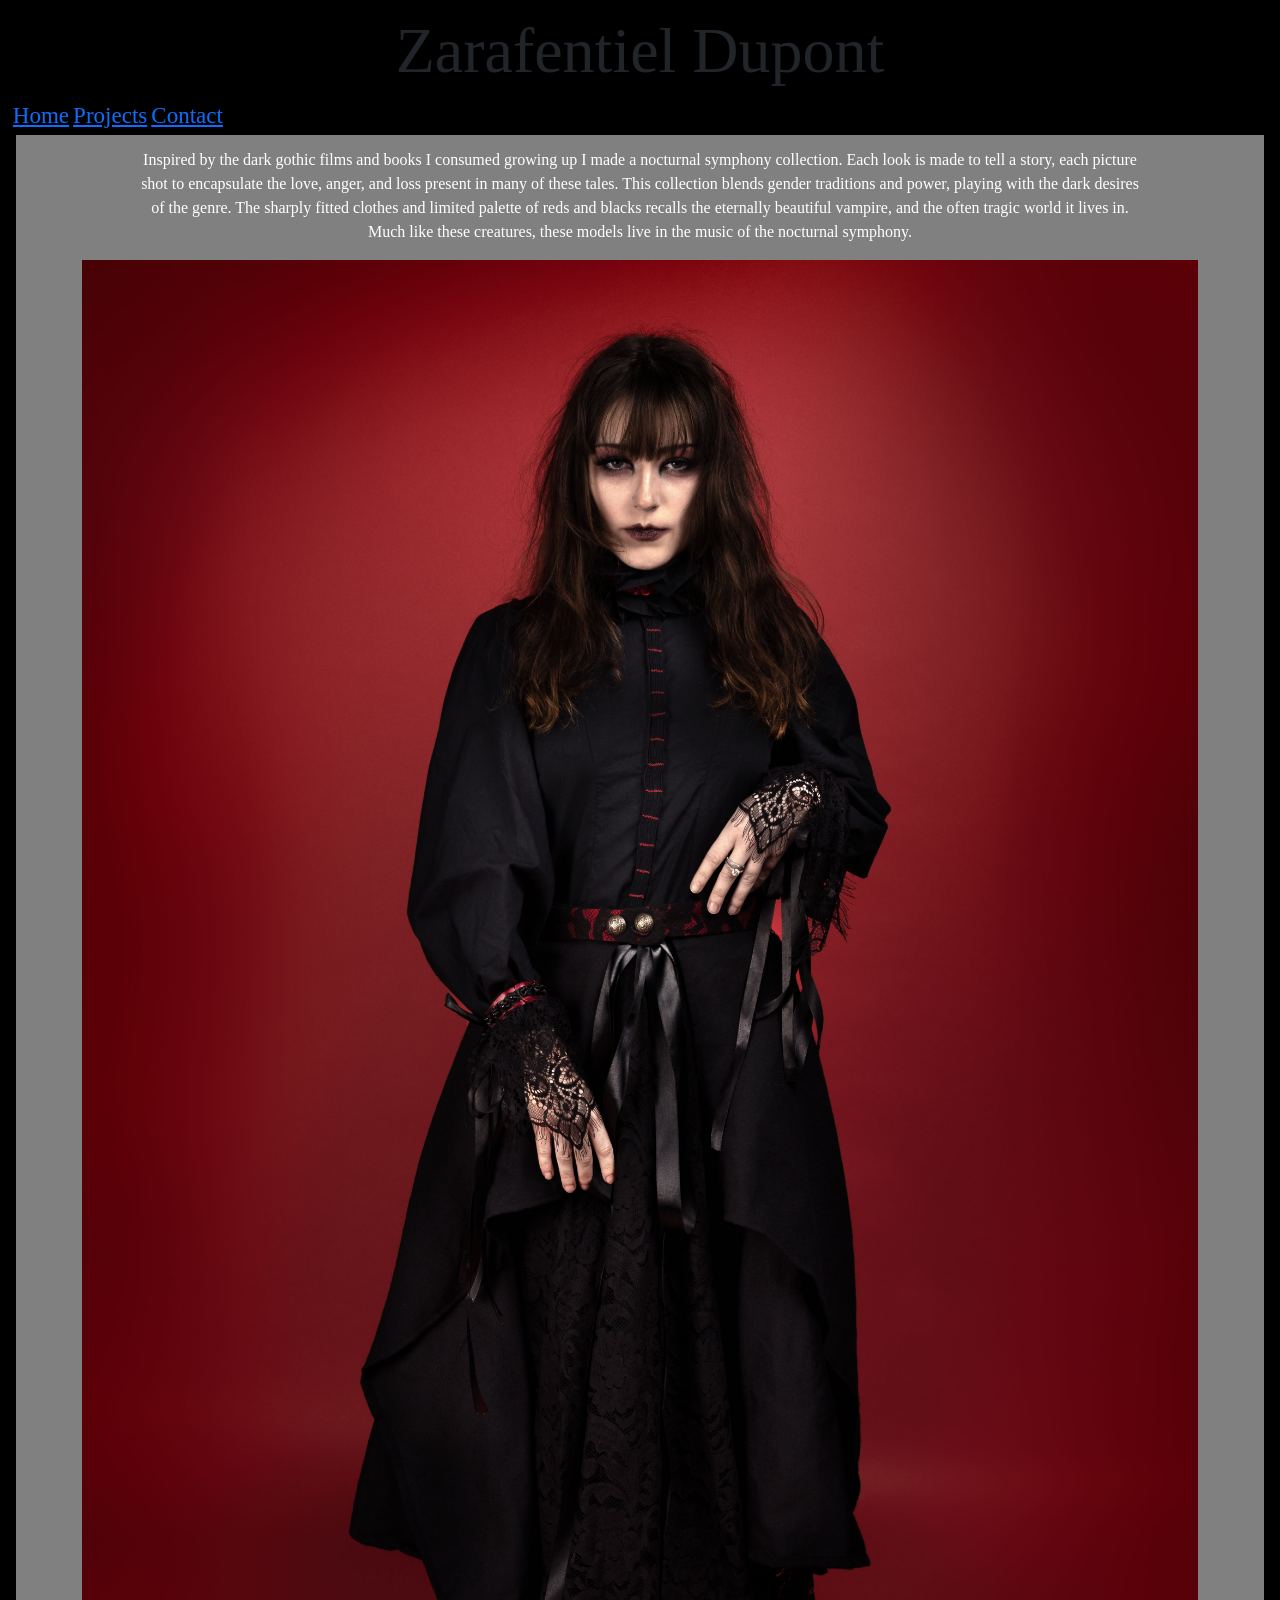
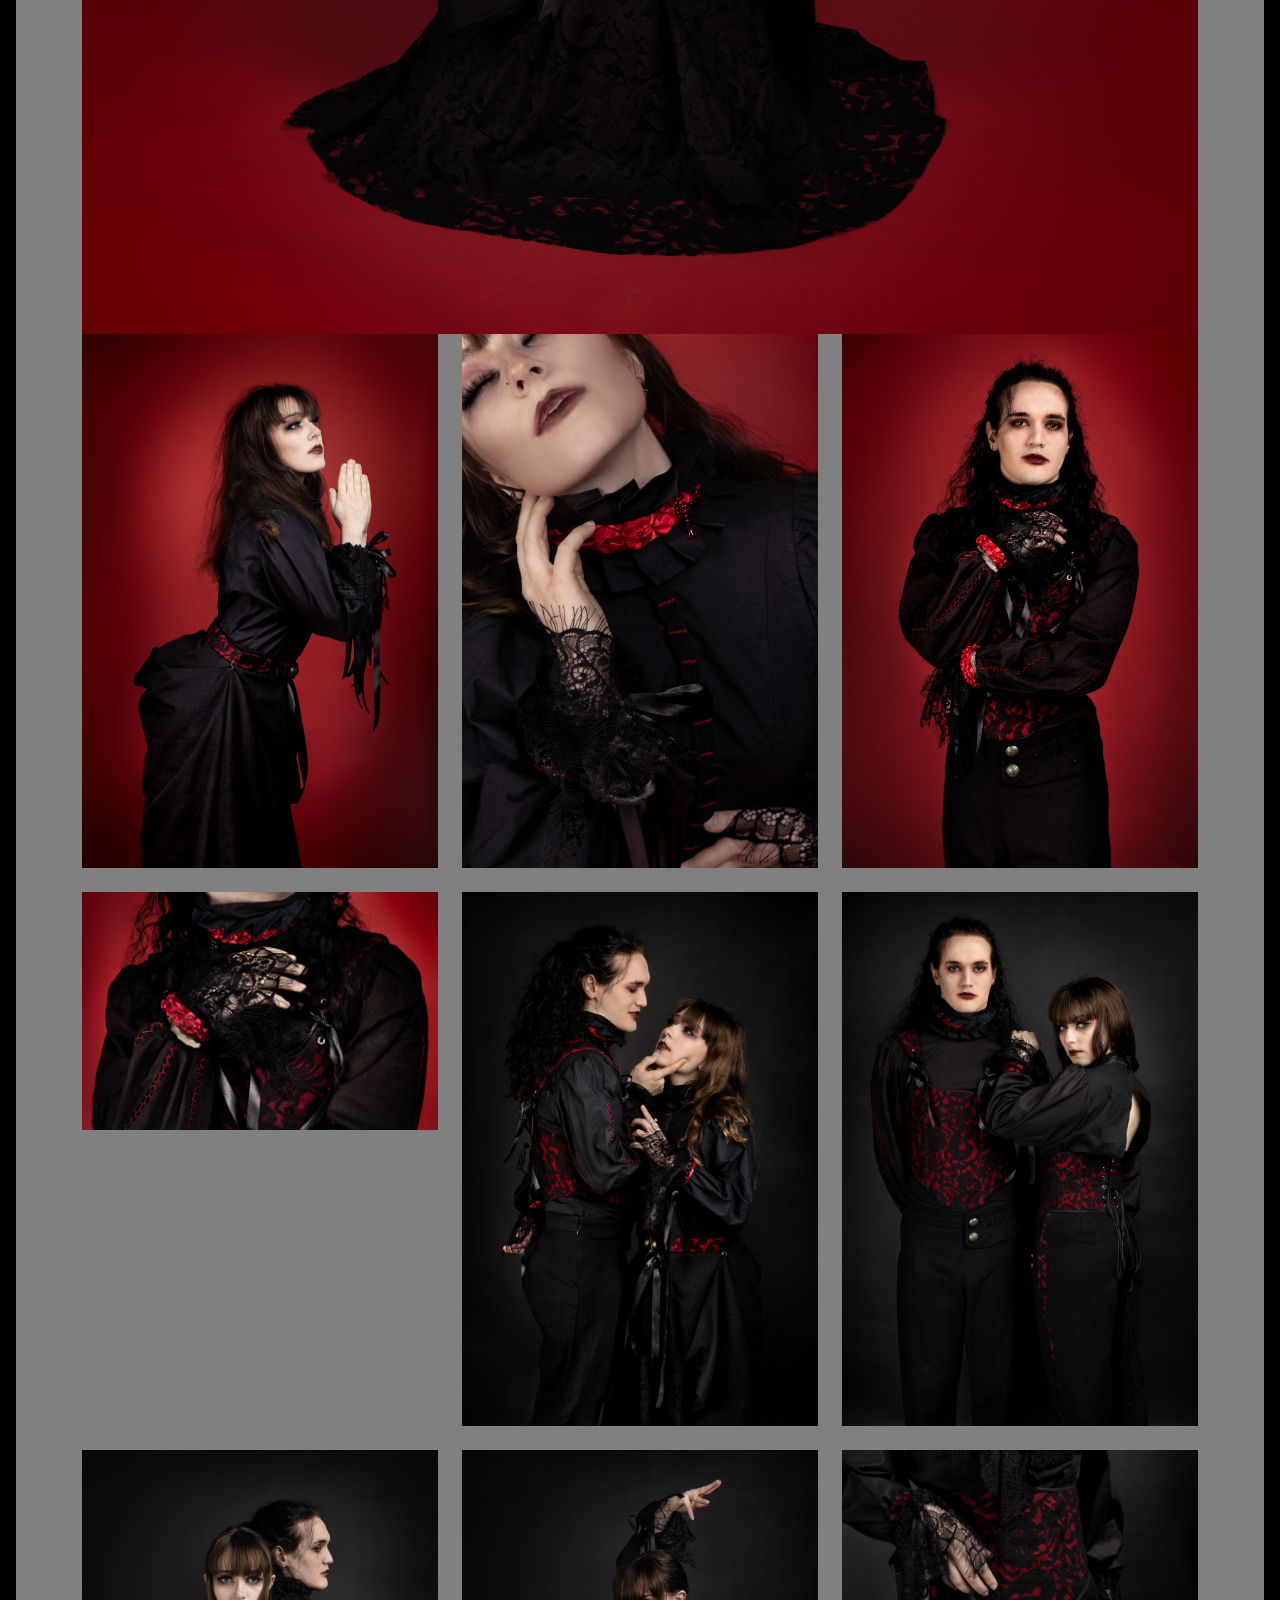
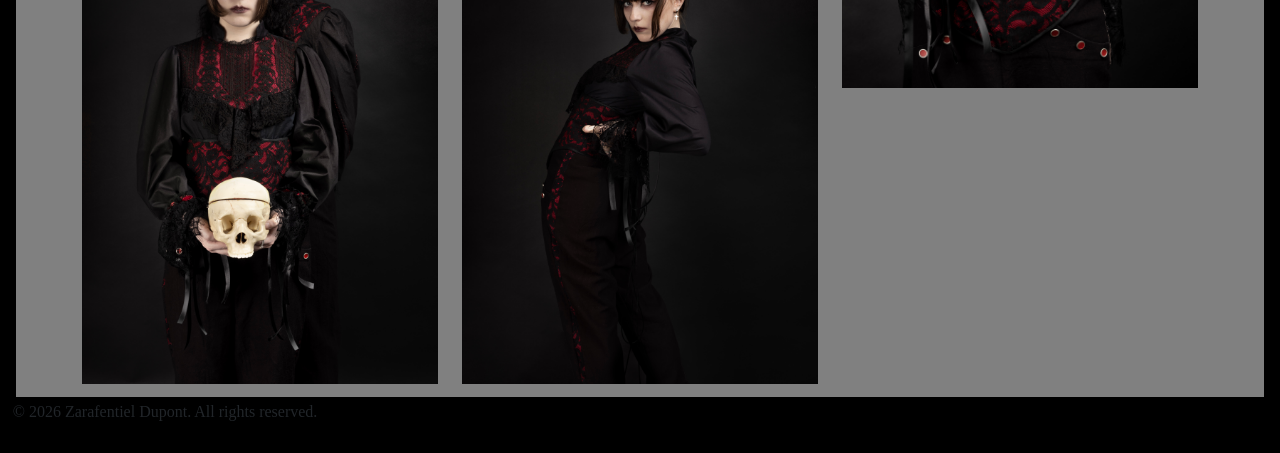
==== NoctSymGallery.html @ 42818095 "Added gallery page, need to figure out break, need to fix dropdown and intergrate img enlarge." ====
<!DOCTYPE html>
<html lang ="en">
    <head>
        <meta charset="utf-8">
        <meta name="viewport" content="width=device-width, initial-scale=1">
        <!-- Bootstrap Style Sheet-->
        <link href="https://cdn.jsdelivr.net/npm/bootstrap@5.3.8/dist/css/bootstrap.min.css" rel="stylesheet" integrity="sha384-sRIl4kxILFvY47J16cr9ZwB07vP4J8+LH7qKQnuqkuIAvNWLzeN8tE5YBujZqJLB" crossorigin="anonymous">
        <!-- Personal Style Sheet-->
        <link rel="stylesheet" href="stylesheet.css">
        <title>Zarafentiel Dupont</title>
    </head>
    <body>
        <a class="main_content_skip" href="#main_content">skip to main content</a>
        <h1>Zarafentiel Dupont</h1>
        <header>
            <!-- navigation -->
            <div class="topnav">
                <a href="Index.html">Home</a>
            
                <div class="dropdown navItem"><a href="#projects">Projects</a>
                    <div class="dropdown-content"><a href="nocturnalsymphonypresentation.html">Nocturnal Symphony Presentation</a></div>
                </div>
                <a href="#contact">Contact</a>
            </div>
        </header>
        <div class="mainBody">
            <a id="main_content"></a>
                <div class="container">
                    <p class="Introduction">Inspired by the dark gothic films and books I consumed growing up I made a nocturnal symphony collection. Each look is made to tell a story, each picture shot to encapsulate the love, anger, and loss present in many of these tales. This collection blends gender traditions and power, playing with the dark desires of the genre. The sharply fitted clothes and limited palette of reds and blacks recalls the eternally beautiful vampire, and the often tragic world it lives in. Much like these creatures, these models live in the music of the nocturnal symphony.</p>
                    <img src="Assets/NSGallery/z.final.looks1399.jpeg" class="img-fluid" padding-bottom="20px">
                    <br>
                    <div class="row">
                        <div class="col-md-4">
                           <img src="Assets/NSGallery/z.final.looks1440.jpeg" class="img-fluid"> 
                        </div>
                        <div class="col-md-4">
                            <img src="Assets/NSGallery/z.final.looks1543.jpeg" class="img-fluid">
                        </div>
                        <div class="col-md-4">
                            <img src="Assets/NSGallery/z.final.looks1590.jpeg" class="img-fluid">
                        </div>
                    </div>
                    <br>
                    <div class="row">
                        <div class="col-md-4">
                           <img src="Assets/NSGallery/z.final.looks1606.jpeg" class="img-fluid"> 
                        </div>
                        <div class="col-md-4">
                            <img src="Assets/NSGallery/z.final.looks1783.jpeg" class="img-fluid">
                        </div>
                        <div class="col-md-4">
                            <img src="Assets/NSGallery/z.final.looks1811.jpeg" class="img-fluid">
                        </div>
                    </div>
                    <br>
                    <div class="row">
                        <div class="col-md-4">
                           <img src="Assets/NSGallery/z.final.looks1849.jpg" class="img-fluid"> 
                        </div>
                        <div class="col-md-4">
                            <img src="Assets/NSGallery/z.final.looks1880.jpg" class="img-fluid">
                        </div>
                        <div class="col-md-4">
                            <img src="Assets/NSGallery/z.final.looks1889.jpg" class="img-fluid">
                        </div>
                    </div>
                </div>
        </div>
        <footer>
            <p>&copy; 2026 Zarafentiel Dupont. All rights reserved.</p>
        </footer>
        <!-- Bootstrap Javascript Bundle-->
        <script src="https://cdn.jsdelivr.net/npm/bootstrap@5.3.8/dist/js/bootstrap.bundle.min.js" integrity="sha384-FKyoEForCGlyvwx9Hj09JcYn3nv7wiPVlz7YYwJrWVcXK/BmnVDxM+D2scQbITxI" crossorigin="anonymous"></script>
    </body>
</html>
---- stylesheet.css ----
/* comment */

h1 {
    font-size: 5vw;
    text-align: center;
}
a {
    font-size: 1.8vw;
}
body {
    padding: 1%;
    align-self: center;
    background-color: #000000;
    font-family:Georgia, 'Times New Roman', Times, serif
}
.main_content_skip {
    display: none;
}
.Introduction {
    text-align: center;
    color:white;
    padding-left: 5%;
    padding-right: 5%;
}
.topNav a{
    color: white;
}
.dropdown {
    position: relative;
}
.dropdown-content {
    display: none;
    position: absolute;
    background-color:white;
    min-width: 130px;
    box-shadow: 0px 8px 16px 0px rgba(0,0,0,0.2);
    padding: 12px 16px;
}
.dropdown:hover .dropdown-content{
    display: block;
}
.navItem {
    display: inline-block;
}

.mainBody {
    border: solid black;
    background-color: grey;
    border-radius: 0px;
    font-size: 100%;
    padding: 1%;
    border-top-left-radius: 0px;
}
.dropdownImg {
    position: relative;
}
.dropdownImg-content {
    display: none;
    position: absolute;
    background-color: white;
    min-width: 160px;
}
.dropdownImg:active .dropdownImg-content {
    display: block;
}
.desc {
    padding: 15px;
    text-align: center;
}
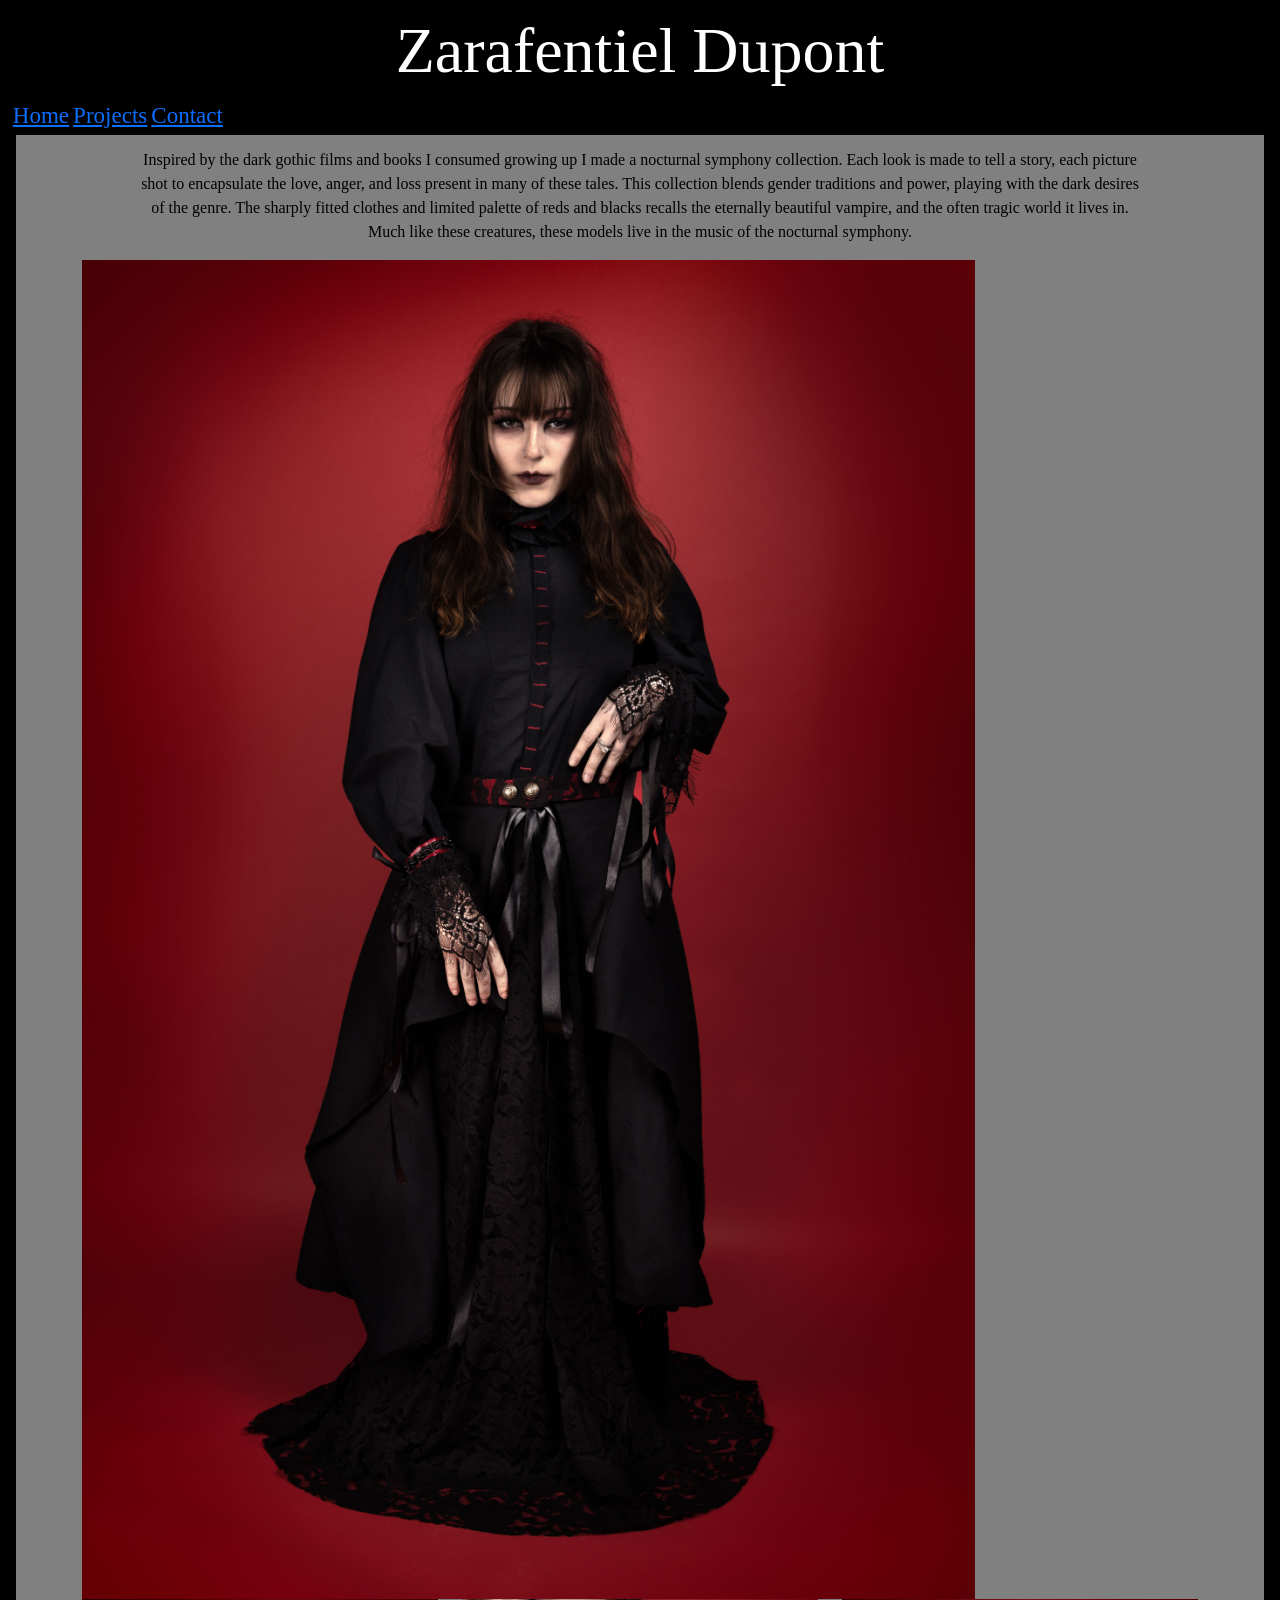
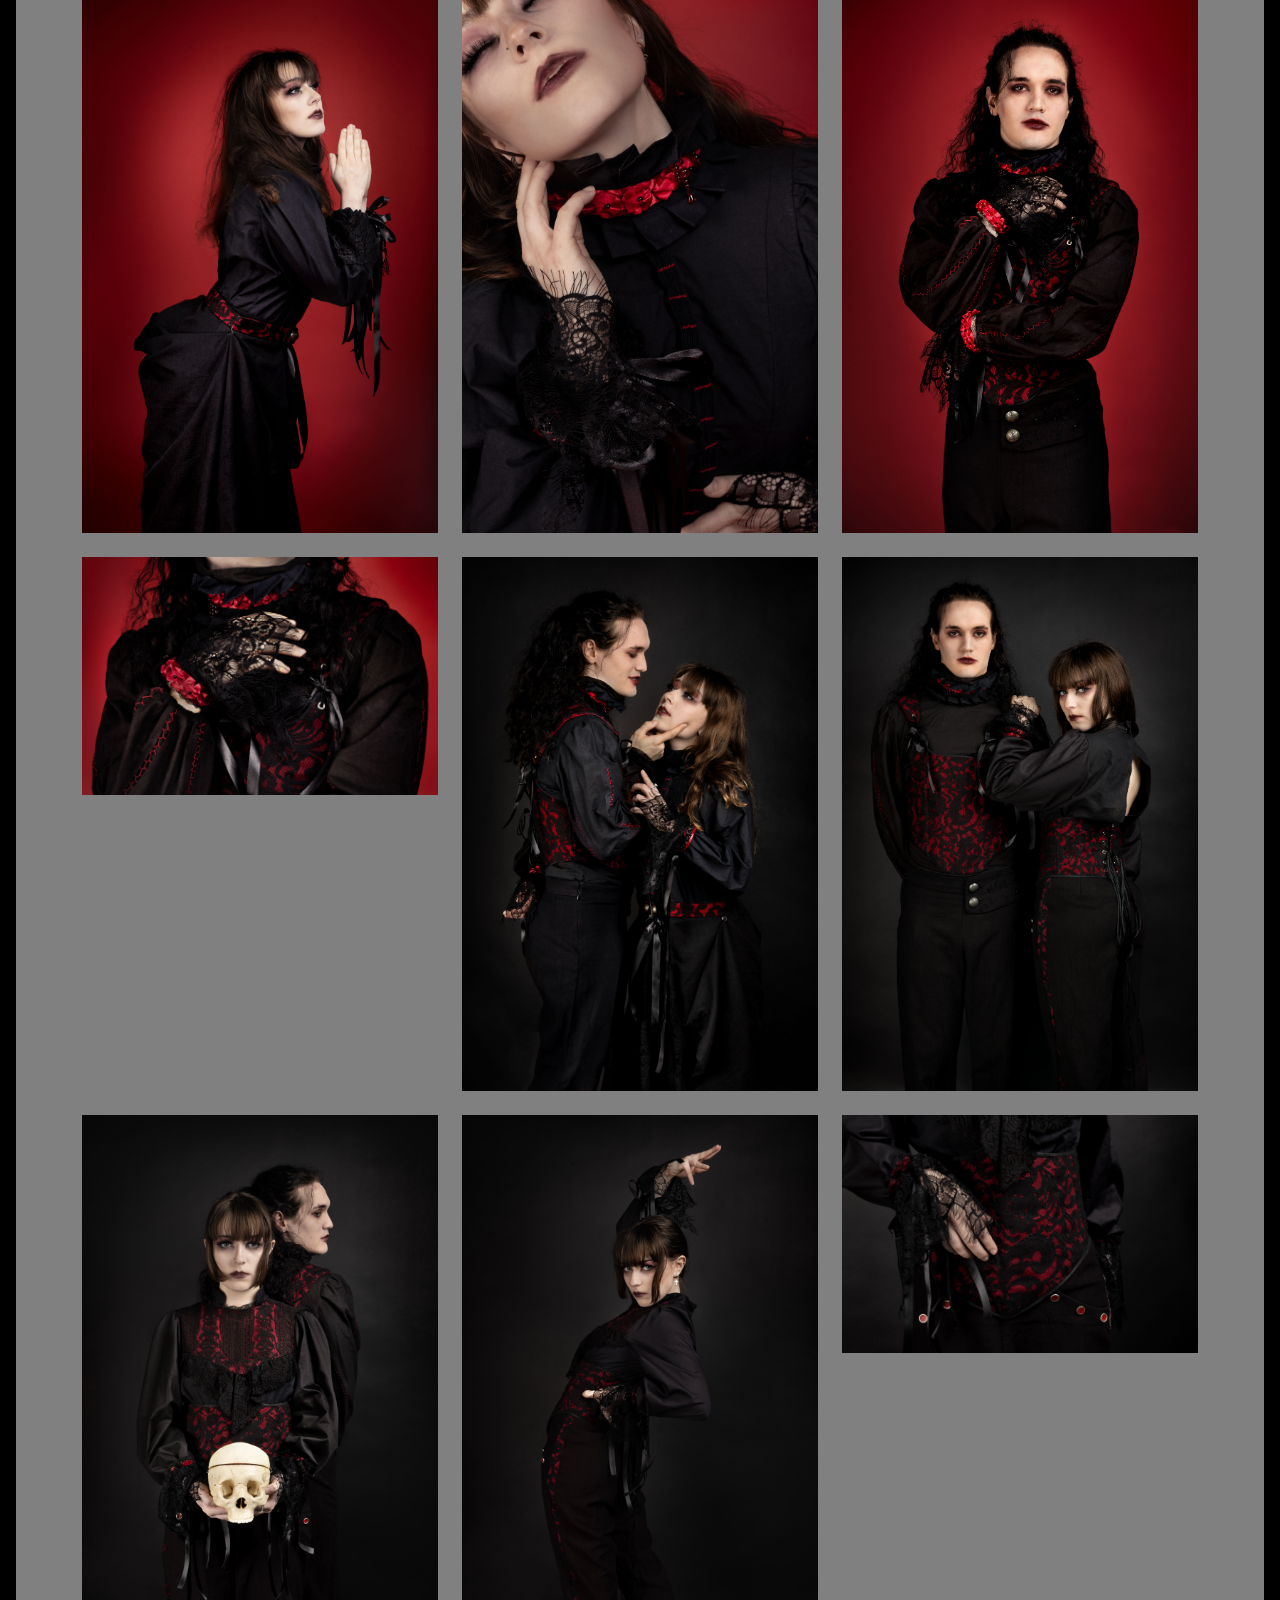
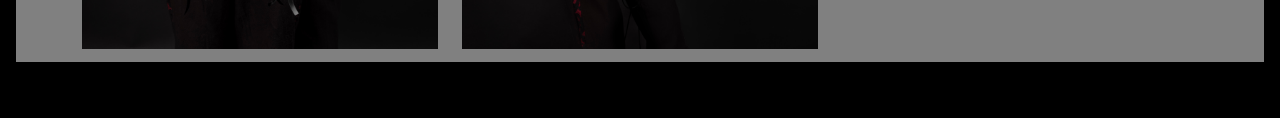
==== commit e80f0ae2: "Fixed image centering, changed home page dropdown and paragraph" ====
--- a/NoctSymGallery.html
+++ b/NoctSymGallery.html
@@ -27,7 +27,7 @@
             <a id="main_content"></a>
                 <div class="container">
                     <p class="Introduction">Inspired by the dark gothic films and books I consumed growing up I made a nocturnal symphony collection. Each look is made to tell a story, each picture shot to encapsulate the love, anger, and loss present in many of these tales. This collection blends gender traditions and power, playing with the dark desires of the genre. The sharply fitted clothes and limited palette of reds and blacks recalls the eternally beautiful vampire, and the often tragic world it lives in. Much like these creatures, these models live in the music of the nocturnal symphony.</p>
-                    <img src="Assets/NSGallery/z.final.looks1399.jpeg" class="img-fluid" padding-bottom="20px">
+                    <img src="Assets/NSGallery/z.final.looks1399.jpeg" class="img-fluid" width="80%" padding-bottom="20px">
                     <br>
                     <div class="row">
                         <div class="col-md-4">
--- a/stylesheet.css
+++ b/stylesheet.css
@@ -3,9 +3,13 @@
 h1 {
     font-size: 5vw;
     text-align: center;
+    color: white;
 }
 a {
     font-size: 1.8vw;
+}
+p{
+    color: black;
 }
 body {
     padding: 1%;
@@ -18,12 +22,15 @@
 }
 .Introduction {
     text-align: center;
-    color:white;
     padding-left: 5%;
     padding-right: 5%;
 }
-.topNav a{
+.tab {
     color: white;
+    text-decoration: none;
+    padding-right: 1%;
+    padding-left: 1%;
+    font-size: 2vw;
 }
 .dropdown {
     position: relative;
@@ -66,4 +73,10 @@
 .desc {
     padding: 15px;
     text-align: center;
+}
+.modalImg:hover {
+    transform: scale(1.05);
+}
+.modal-content{
+    align-content: center;
 }
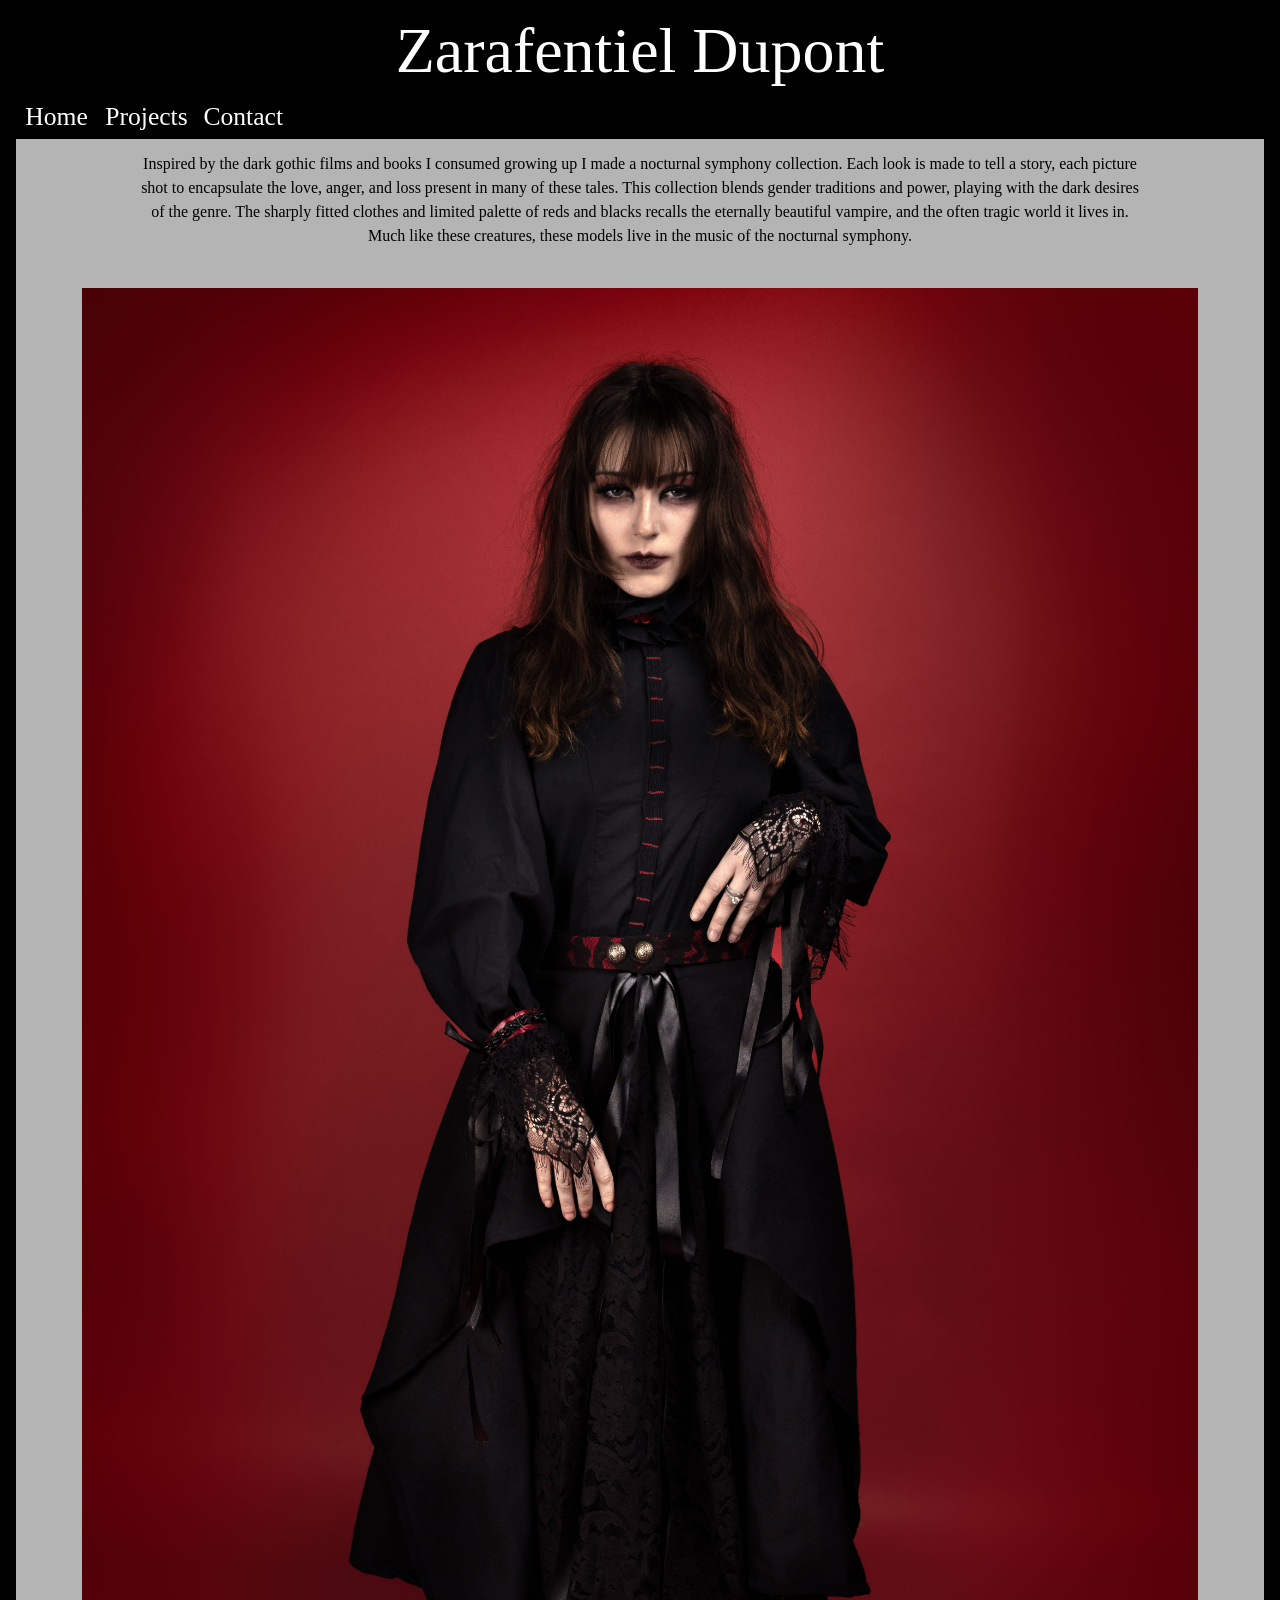
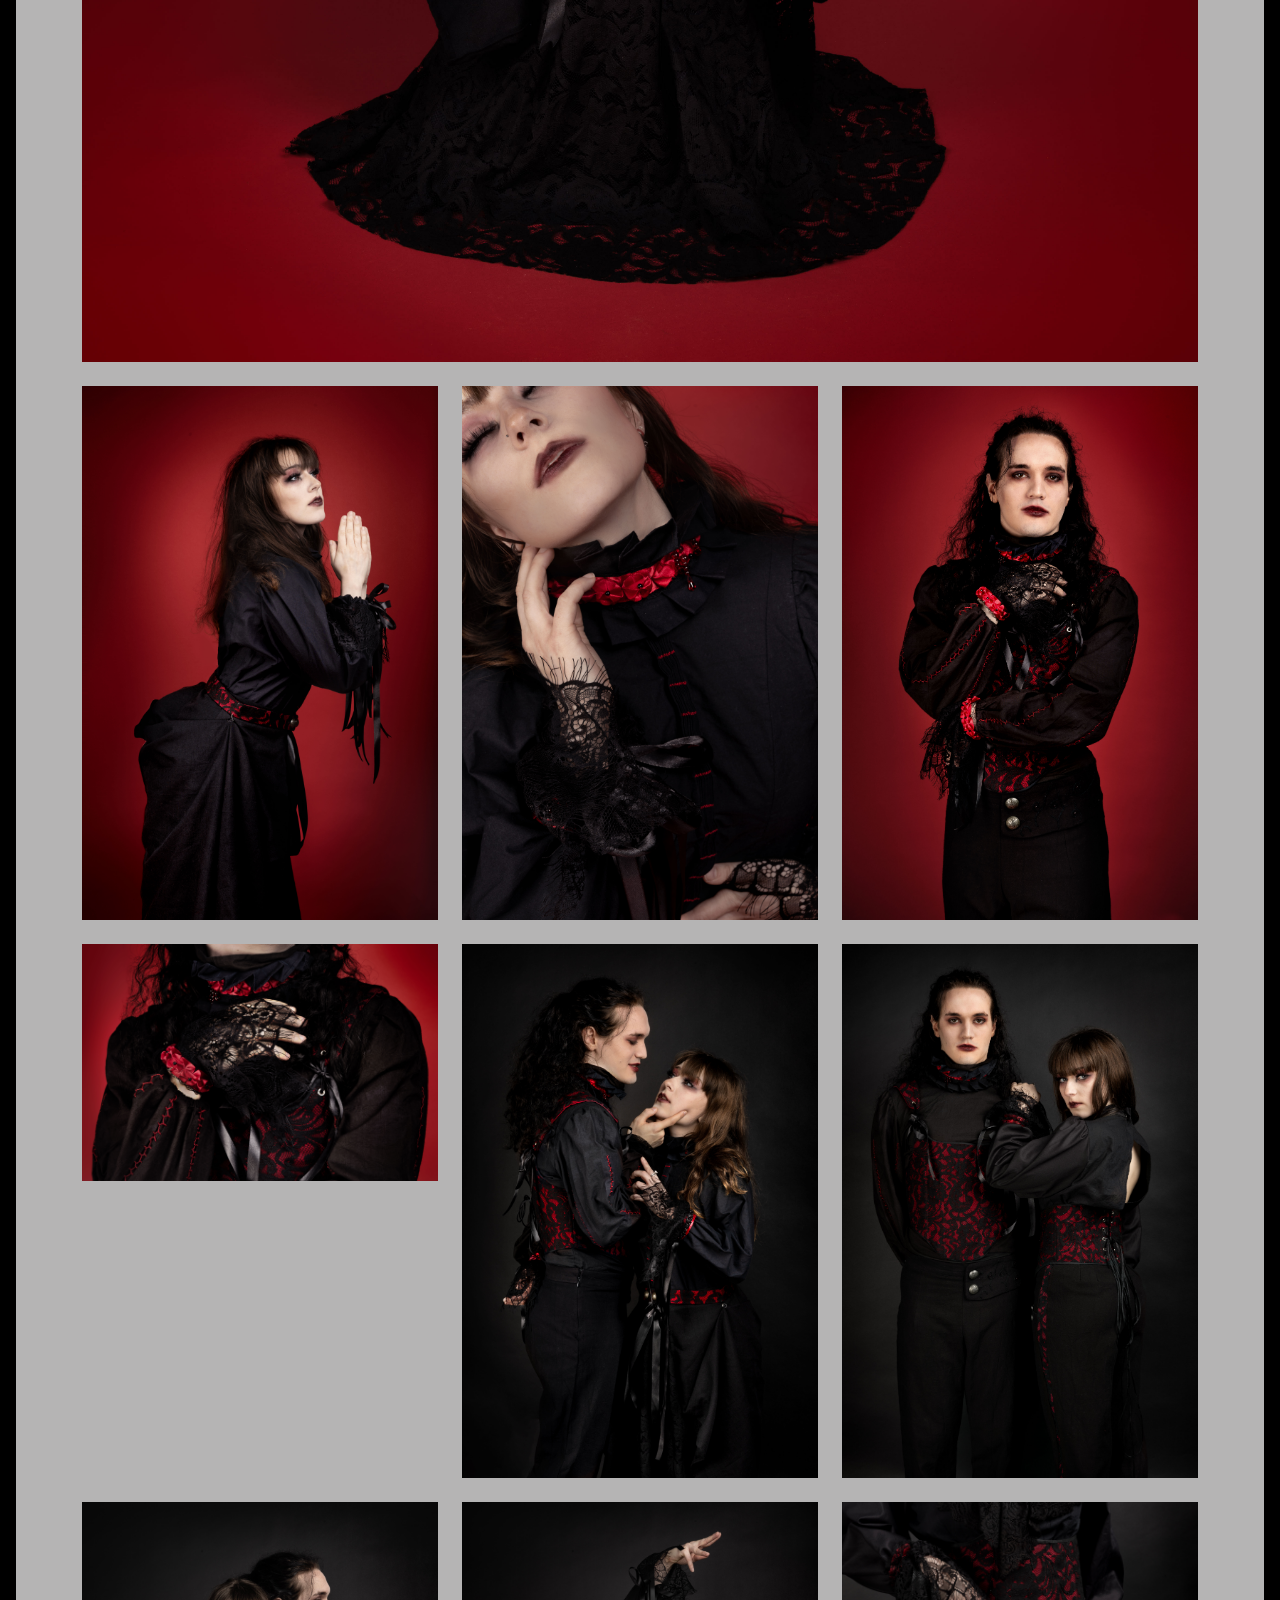
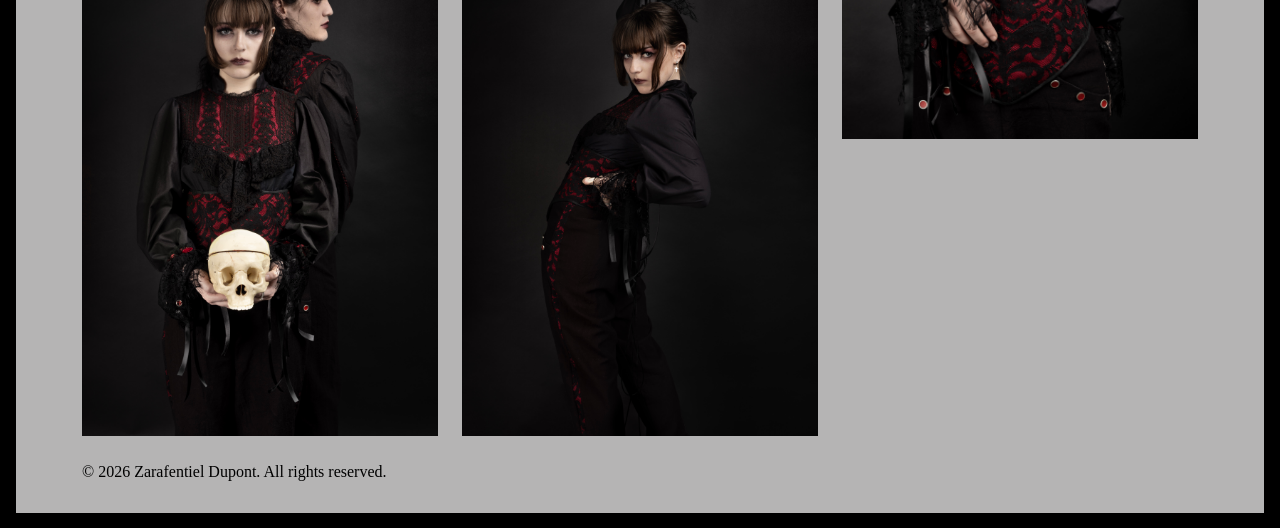
==== commit 8c8bfccc: "Fixed formating issues, added contact page" ====
--- a/NoctSymGallery.html
+++ b/NoctSymGallery.html
@@ -14,20 +14,26 @@
         <h1>Zarafentiel Dupont</h1>
         <header>
             <!-- navigation -->
-            <div class="topnav">
-                <a href="Index.html">Home</a>
+            <div class="topNav">
+                <a class="tab" href="Index.html">Home</a>
             
-                <div class="dropdown navItem"><a href="#projects">Projects</a>
-                    <div class="dropdown-content"><a href="nocturnalsymphonypresentation.html">Nocturnal Symphony Presentation</a></div>
+                <div class="dropdown navItem"><a class="tab" href="#projects">Projects</a>
+                    <div class="dropdown-content">
+                        <a class="dropdownTab" href="nocturnalsymphonypresentation.html">Nocturnal Symphony Presentation</a> 
+                        <a class="dropdownTab" href="NoctSymGallery.html">Nocturnal Symphony Gallery</a>
+                    </div>
                 </div>
-                <a href="#contact">Contact</a>
+                <a class="tab" href="#contact">Contact</a>
             </div>
         </header>
         <div class="mainBody">
             <a id="main_content"></a>
                 <div class="container">
                     <p class="Introduction">Inspired by the dark gothic films and books I consumed growing up I made a nocturnal symphony collection. Each look is made to tell a story, each picture shot to encapsulate the love, anger, and loss present in many of these tales. This collection blends gender traditions and power, playing with the dark desires of the genre. The sharply fitted clothes and limited palette of reds and blacks recalls the eternally beautiful vampire, and the often tragic world it lives in. Much like these creatures, these models live in the music of the nocturnal symphony.</p>
-                    <img src="Assets/NSGallery/z.final.looks1399.jpeg" class="img-fluid" width="80%" padding-bottom="20px">
+                    <br>
+                    <div class="row">
+                        <img src="Assets/NSGallery/z.final.looks1399.jpeg" class="img-fluid" width="80%" padding-bottom="20px">
+                    </div>
                     <br>
                     <div class="row">
                         <div class="col-md-4">
@@ -64,11 +70,12 @@
                             <img src="Assets/NSGallery/z.final.looks1889.jpg" class="img-fluid">
                         </div>
                     </div>
+                    <br>
+                    <footer>
+                        <p>&copy; 2026 Zarafentiel Dupont. All rights reserved.</p>
+                    </footer>
                 </div>
         </div>
-        <footer>
-            <p>&copy; 2026 Zarafentiel Dupont. All rights reserved.</p>
-        </footer>
         <!-- Bootstrap Javascript Bundle-->
         <script src="https://cdn.jsdelivr.net/npm/bootstrap@5.3.8/dist/js/bootstrap.bundle.min.js" integrity="sha384-FKyoEForCGlyvwx9Hj09JcYn3nv7wiPVlz7YYwJrWVcXK/BmnVDxM+D2scQbITxI" crossorigin="anonymous"></script>
     </body>
--- a/stylesheet.css
+++ b/stylesheet.css
@@ -24,6 +24,8 @@
     text-align: center;
     padding-left: 5%;
     padding-right: 5%;
+    font-size: 1.25vw;
+
 }
 .tab {
     color: white;
@@ -34,6 +36,9 @@
 }
 .dropdown {
     position: relative;
+}
+.dropdownTab {
+    font-size: 1.5vw;
 }
 .dropdown-content {
     display: none;
@@ -52,7 +57,7 @@
 
 .mainBody {
     border: solid black;
-    background-color: grey;
+    background-color: rgb(181, 180, 180);
     border-radius: 0px;
     font-size: 100%;
     padding: 1%;
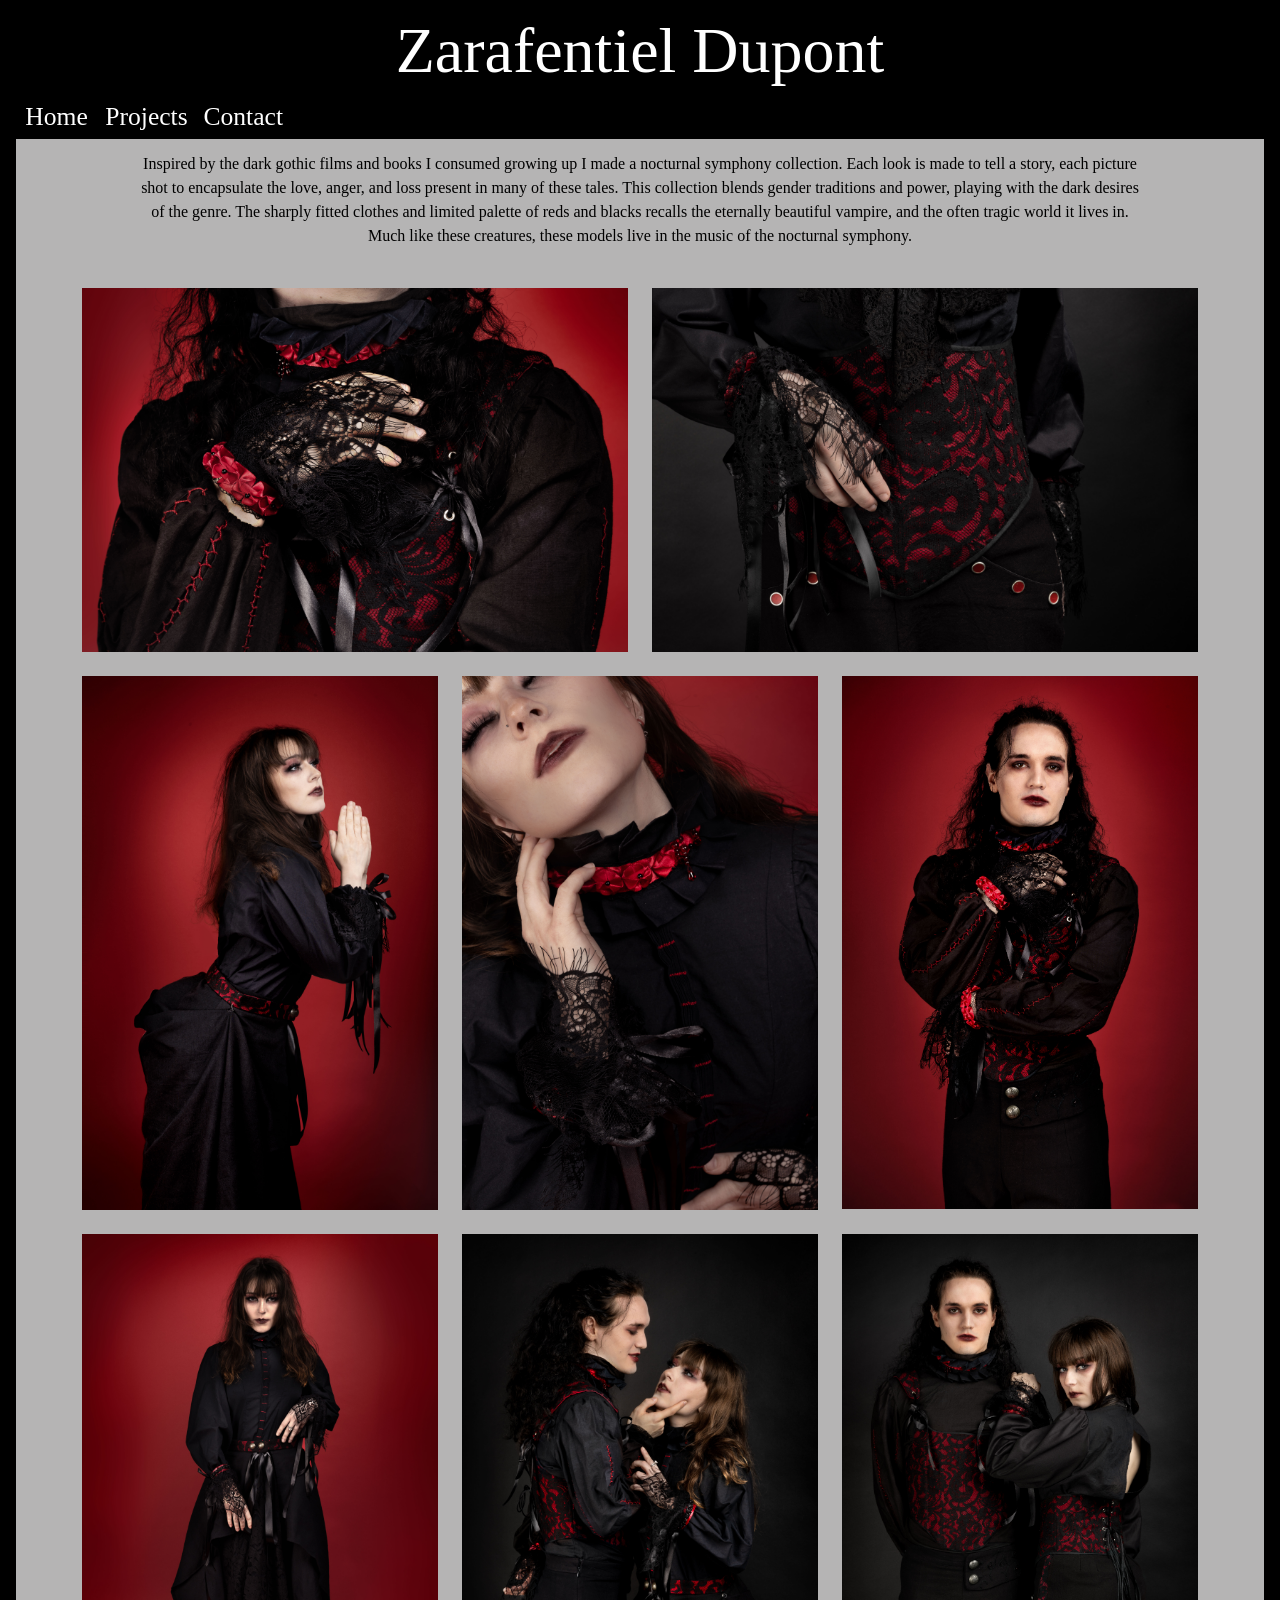
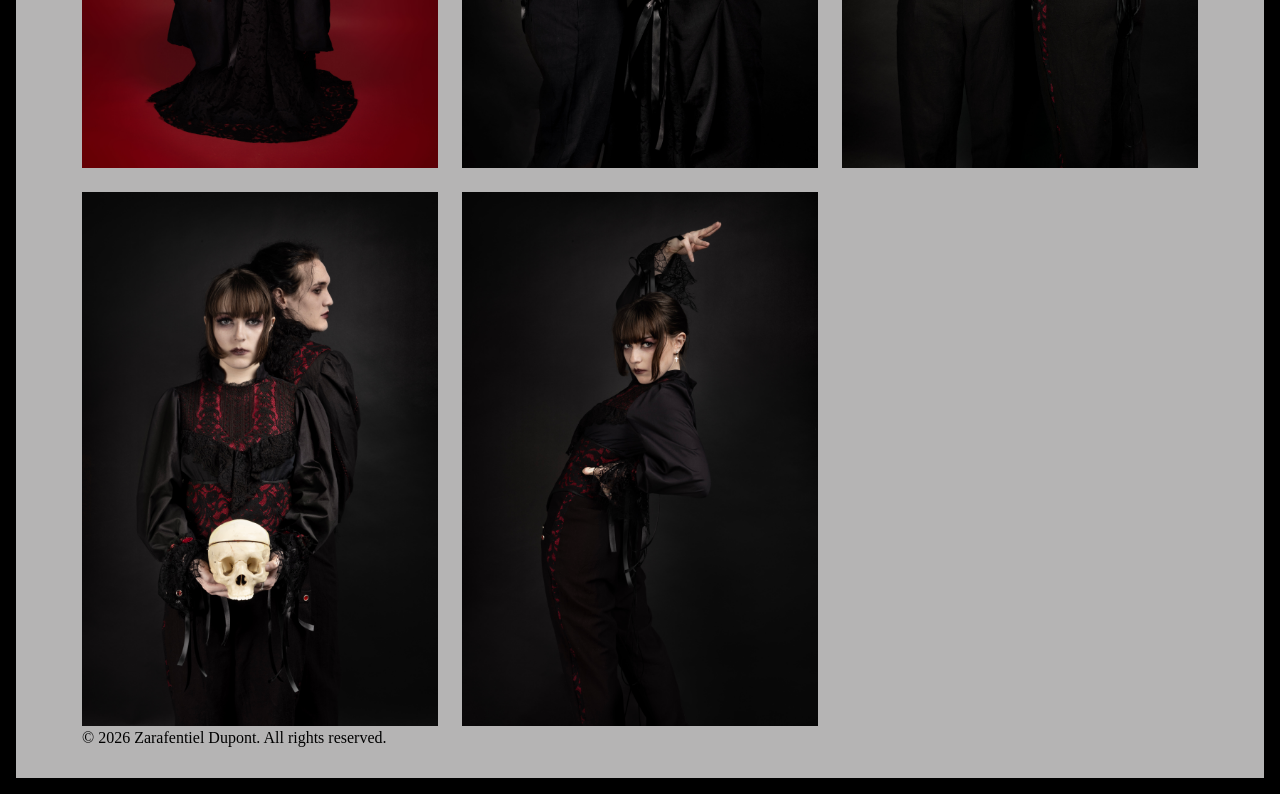
==== commit fed54ba9: "Reorganized gallery page" ====
--- a/NoctSymGallery.html
+++ b/NoctSymGallery.html
@@ -32,7 +32,13 @@
                     <p class="Introduction">Inspired by the dark gothic films and books I consumed growing up I made a nocturnal symphony collection. Each look is made to tell a story, each picture shot to encapsulate the love, anger, and loss present in many of these tales. This collection blends gender traditions and power, playing with the dark desires of the genre. The sharply fitted clothes and limited palette of reds and blacks recalls the eternally beautiful vampire, and the often tragic world it lives in. Much like these creatures, these models live in the music of the nocturnal symphony.</p>
                     <br>
                     <div class="row">
-                        <img src="Assets/NSGallery/z.final.looks1399.jpeg" class="img-fluid" width="80%" padding-bottom="20px">
+                        
+                        <div class="col-md-6">
+                            <img src="Assets/NSGallery/z.final.looks1606.jpeg" class="img-fluid"> <!-- first horizontal-->
+                        </div>
+                        <div class="col-md-6">
+                            <img src="Assets/NSGallery/z.final.looks1889.jpg" class="img-fluid"> <!-- first horizontal-->
+                        </div>
                     </div>
                     <br>
                     <div class="row">
@@ -49,7 +55,7 @@
                     <br>
                     <div class="row">
                         <div class="col-md-4">
-                           <img src="Assets/NSGallery/z.final.looks1606.jpeg" class="img-fluid"> 
+                           <img src="Assets/NSGallery/z.final.looks1399.jpeg" class="img-fluid">
                         </div>
                         <div class="col-md-4">
                             <img src="Assets/NSGallery/z.final.looks1783.jpeg" class="img-fluid">
@@ -66,11 +72,7 @@
                         <div class="col-md-4">
                             <img src="Assets/NSGallery/z.final.looks1880.jpg" class="img-fluid">
                         </div>
-                        <div class="col-md-4">
-                            <img src="Assets/NSGallery/z.final.looks1889.jpg" class="img-fluid">
-                        </div>
                     </div>
-                    <br>
                     <footer>
                         <p>&copy; 2026 Zarafentiel Dupont. All rights reserved.</p>
                     </footer>
--- a/stylesheet.css
+++ b/stylesheet.css
@@ -80,7 +80,7 @@
     text-align: center;
 }
 .modalImg:hover {
-    transform: scale(1.05);
+    transform: scale(1.03);
 }
 .modal-content{
     align-content: center;
